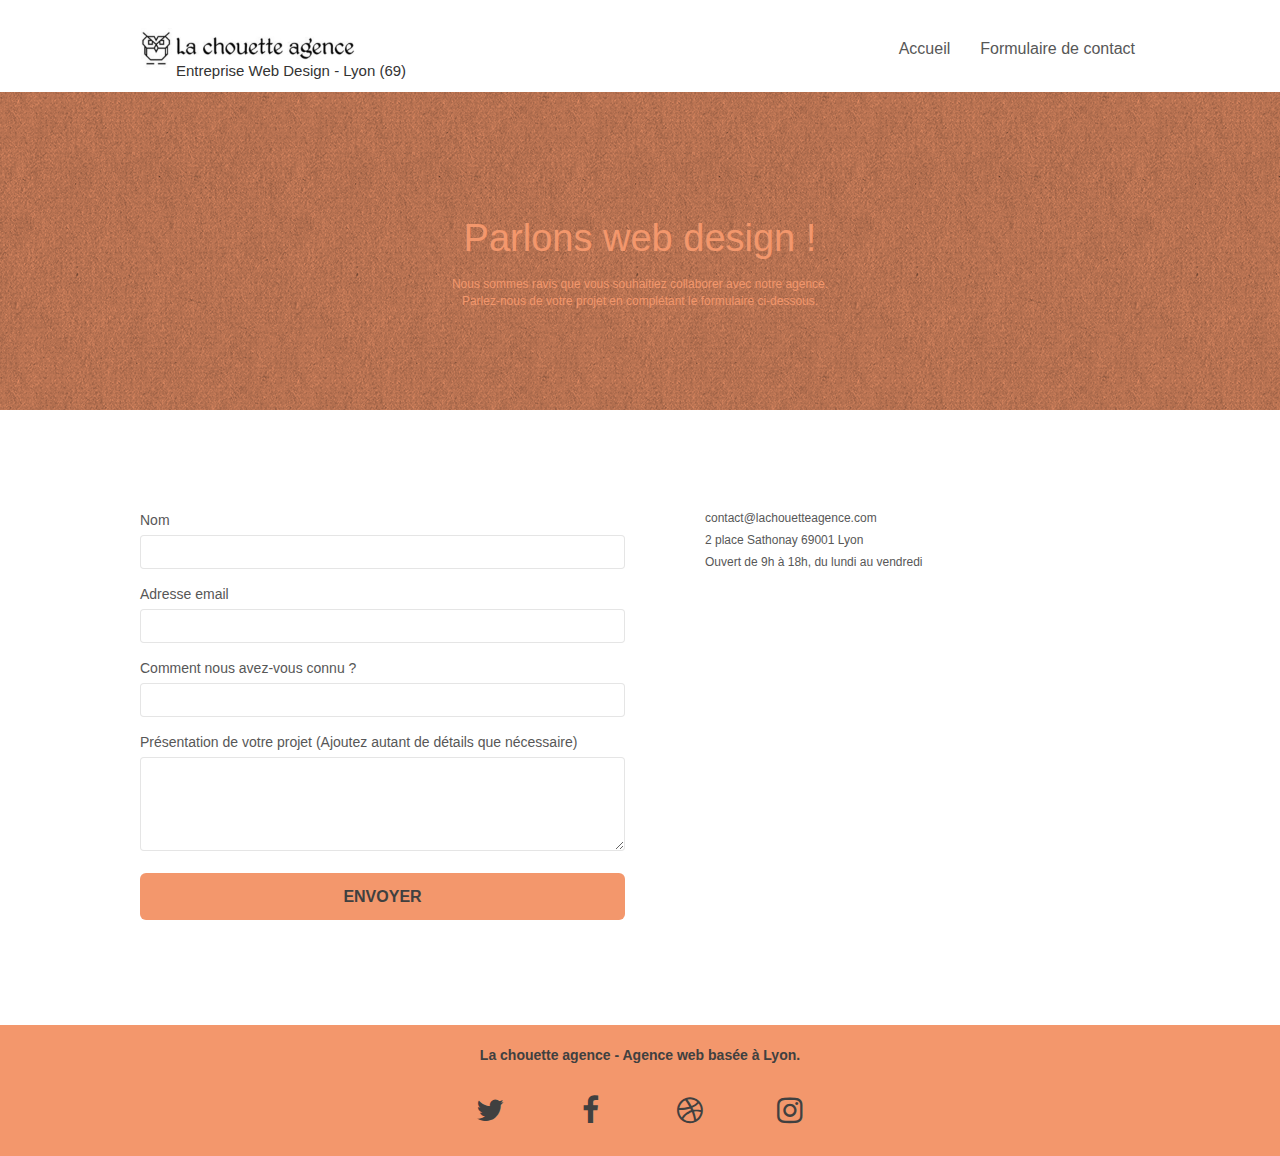
==== formulaire_de_contact.html @ 5321a4ed "corrections rapport Accessibility" ====
<!doctype html>
<html lang="fr">

<head>
    <meta charset="utf-8">
    <title>La chouette agence - Formulaire de contact</title>
    <meta name="description" content="La chouette agence est votre entreprise de web design basée à Lyon. Ce formulaire de contact permet d'exposer les grandes lignes de votre projet">
    <link rel="canonical" href="https://fcx-web.github.io/la-chouette-agence-web-design-lyon/formulaire_de_contact.html" />
    <meta name="robots" content="index,follow" />

    <meta name="viewport" content="width=device-width, initial-scale=1.0, viewport-fit=cover">

    <link rel="shortcut icon" type="image/png" href="favicon.jpg">

    <link rel="stylesheet" type="text/css" href="./css/bootstrap.css">
    <link rel="stylesheet" type="text/css" href="style.css">
    <link rel="stylesheet" type="text/css" href="./css/font-awesome.css">
    <link rel="stylesheet" type="text/css" href="./css/et-line.css">

    <script src="./js/jquery-2.1.0.js"></script>
    <script src="./js/bootstrap.js"></script>
    <script src="./js/blocs.js"></script>
    <script src="./js/jqBootstrapValidation.js"></script>
    <script src="./js/formHandler.js"></script>
</head>

<body>
    <main class="page-container">

        <!-- header -->
        <header class="bloc bgc-white l-bloc " id="bloc-0">
            <div class="container bloc-sm">
                <nav class="navbar row">
                    <div class="navbar-header">
                        <div class="h1--position">
                            <a class="navbar-brand" href="index.html">
                                <img src="img/la-chouette-agence.jpg" alt="logo la chouette agence" height="40" />
                            </a>
                            <h1>Entreprise Web Design - Lyon (69)</h1>
                        </div>
                    </div>
                    <button id="nav-toggle" type="button" class="ui-navbar-toggle navbar-toggle" data-toggle="collapse" data-target=".navbar-1">
					    <span class="sr-only">Toggle navigation</span>
					    <span class="icon-bar"></span>
					    <span class="icon-bar"></span>
					    <span class="icon-bar"></span>
				    </button>
                    <div class="collapse navbar-collapse navbar-1 special-dropdown-nav">
                        <ul class="site-navigation nav navbar-nav">
                            <li>
                                <a href="index.html">Accueil</a>
                            </li>
                            <li>
                                <a href="formulaire_de_contact.html">Formulaire de contact</a>
                            </li>
                        </ul>
                    </div>
                </nav>
            </div>
        </header>

        <!-- bloc-1 présentation -->
        <section class="bloc bg-dots-bg bg-repeat bgc-atomic-tangerine d-bloc bloc-bg-texture texture-paper" id="bloc-6">
            <div class="container bloc-lg">
                <div class="row">
                    <div class="col-sm-12">
                        <h2 class="text-center hero-bloc-text tc-white">
                            Parlons web design !
                        </h2>
                        <p class="text-center mg-lg tc-white tight-width-whitespace">
                            Nous sommes ravis que vous souhaitiez collaborer avec notre agence.
                        </p>
                        <p class="text-center mg-lg tc-white tight-width-whitespace">
                            Parlez-nous de votre projet en complétant le formulaire ci-dessous.
                        </p>
                    </div>
                </div>
            </div>
        </section>

        <!-- bloc-2 formulaire-->
        <section class="bloc bgc-white l-bloc" id="bloc-7">
            <div class="container bloc-lg">
                <div class="row">
                    <div class="col-sm-6">
                        <form id="form_1" novalidate success-msg="Your message has been sent." fail-msg="Sorry it seems that our mail server is not responding, Sorry for the inconvenience!">
                            <div class="form-group">
                                <label>Nom</label>
                                <input type="text" id="name" aria-labelledby="name" class="form-control" required />
                            </div>
                            <div class="form-group">
                                <label>Adresse email</label>
                                <input type="email" id="email" aria-labelledby="email" class="form-control" type="email" required />
                            </div>
                            <div class="form-group">
                                <label>Comment nous avez-vous connu ?</label>
                                <input type="text" class="form-control" type="email" required id="input_504" aria-labelledby="input_504" />
                            </div>
                            <div class="form-group">
                                <label>Présentation de votre projet (Ajoutez autant de détails que nécessaire)</label>
                                <textarea id="message" aria-labelledby="message" class="form-control" rows="4" cols="50" required></textarea>
                            </div>
                            <button class="bloc-button btn btn-lg btn-block cta-hero btn-atomic-tangerine" type="submit">Envoyer</button>
                        </form>
                    </div>
                    <div class="col-sm-6">
                        <p class="formulaire_p--marginbottom">contact@lachouetteagence.com</p>
                        <p class="formulaire_p--marginbottom">2 place Sathonay 69001 Lyon</p>
                        <p class="formulaire_p--marginbottom">Ouvert de 9h à 18h, du lundi au vendredi</p>
                    </div>
                </div>
            </div>
        </section>

        <!-- ScrollToTop Button -->
        <div>
            <a class="bloc-button btn btn-d scrollToTop" onclick="scrollToTarget('1')"><span class="fa fa-chevron-up"></span></a>
        </div>

        <footer class="bloc bgc-atomic-tangerine d-bloc" id="bloc-8">
            <div class="container bloc-sm">
                <div class="row">
                    <div class="col-sm-12">
                        <p id="footer_h2--fontsize" class="text-center grey">
                            La chouette agence - Agence web basée à Lyon.<br>
                        </p>
                        <div class="row row-no-gutters social">
                            <div class="col-sm-3">
                                <div class="footer_social--padding text-center">
                                    <a href="https://twitter.com/login" title=" se connecter a twitter "><span class="fa fa-twitter icon-md grey"></span></a>
                                </div>
                            </div>
                            <div class="col-sm-3 ">
                                <div class="footer_social--padding text-center ">
                                    <a href="https://fr-fr.facebook.com " title="se connecter a facebook "><span class="fa fa-facebook icon-md grey"></span></a>
                                </div>
                            </div>
                            <div class="col-sm-3 ">
                                <div class="footer_social--padding text-center ">
                                    <a href="https://dribbble.com " title="se connecter a dribbble "><span class="fa fa-dribbble icon-md grey"></span></a>
                                </div>
                            </div>
                            <div class="col-sm-3 ">
                                <div class="footer_social--padding text-center ">
                                    <a href="https://www.instagram.com " title="se connecter a instagram "><span class="fa fa-instagram icon-md grey"></span></a>
                                </div>
                            </div>
                        </div>
                    </div>
                </div>
            </div>
        </footer>

    </main>
</body>

</html>
---- style.css ----
body {
    margin: 0;
    padding: 0;
    background: #FFF;
    overflow-x: hidden;
    -webkit-font-smoothing: antialiased;
    -moz-osx-font-smoothing: grayscale;
}

a,
button {
    transition: all .3s ease-in-out;
    outline: none!important;
}

a:hover {
    text-decoration: none;
    cursor: pointer;
}

#page-loading-blocs-notifaction {
    position: fixed;
    top: 0;
    bottom: 0;
    width: 100%;
    z-index: 100000;
    background: #FFFFFF url("img/pageload-spinner.gif") no-repeat center center;
}

.bloc {
    width: 100%;
    clear: both;
    background: 50% 50% no-repeat;
    padding: 0 50px;
    -webkit-background-size: cover;
    -moz-background-size: cover;
    -o-background-size: cover;
    background-size: cover;
    position: relative;
}

.bloc .container {
    padding-left: 0;
    padding-right: 0;
}

.bloc-lg {
    padding: 100px 50px;
}

.bloc-md {
    padding: 50px;
}

.bloc-sm {
    padding: 20px 50px;
}

.bg-center,
.bg-l-edge,
.bg-r-edge,
.bg-t-edge,
.bg-b-edge,
.bg-tl-edge,
.bg-bl-edge,
.bg-tr-edge,
.bg-br-edge,
.bg-repeat {
    -webkit-background-size: auto!important;
    -moz-background-size: auto!important;
    -o-background-size: auto!important;
    background-size: auto!important;
}

.bg-repeat {
    background: repeat;
}

.bg-t-edge {
    background: top no-repeat;
}

.bloc-bg-texture::before {
    content: "";
    background-size: 2px 2px;
    position: absolute;
    top: 0;
    bottom: 0;
    left: 0;
    right: 0;
}

.texture-paper::before {
    background: url("img/texture-paper.png");
    background-size: 280px 280px;
}

.b-parallax {
    background-attachment: fixed;
}

.d-bloc {
    color: rgba(255, 255, 255, .7);
}

.d-bloc button:hover {
    color: rgba(255, 255, 255, .9);
}

.d-bloc .icon-round,
.d-bloc .icon-square,
.d-bloc .icon-rounded,
.d-bloc .icon-semi-rounded-a,
.d-bloc .icon-semi-rounded-b {
    border-color: rgba(255, 255, 255, .9);
}

.d-bloc .divider-h span {
    border-color: rgba(255, 255, 255, .2);
}

.d-bloc .a-btn,
.d-bloc .navbar a,
.d-bloc .navbar-brand,
.d-bloc a .icon-sm,
.d-bloc a .icon-md,
.d-bloc a .icon-lg,
.d-bloc a .icon-xl,
.d-bloc h1 a,
.d-bloc h2 a,
.d-bloc h3 a,
.d-bloc h4 a,
.d-bloc h5 a,
.d-bloc h6 a,
.d-bloc p a {
    color: rgba(255, 255, 255, .6);
}

.d-bloc .a-btn:hover,
.d-bloc .navbar a:hover,
.d-bloc .navbar-brand:hover,
.d-bloc a:hover .icon-sm,
.d-bloc a:hover .icon-md,
.d-bloc a:hover .icon-lg,
.d-bloc a:hover .icon-xl,
.d-bloc h1 a:hover,
.d-bloc h2 a:hover,
.d-bloc h3 a:hover,
.d-bloc h4 a:hover,
.d-bloc h5 a:hover,
.d-bloc h6 a:hover,
.d-bloc p a:hover {
    color: rgba(255, 255, 255, 1);
}

.d-bloc .navbar-toggle .icon-bar {
    background: rgba(255, 255, 255, 1);
}

.d-bloc .btn-wire,
.d-bloc .btn-wire:hover {
    color: rgba(255, 255, 255, 1);
    border-color: rgba(255, 255, 255, 1);
}

.d-bloc .panel {
    color: rgba(0, 0, 0, .5);
}

.d-bloc .panel button:hover {
    color: rgba(0, 0, 0, .7);
}

.d-bloc .panel icon {
    border-color: rgba(0, 0, 0, .7);
}

.d-bloc .panel .divider-h span {
    border-color: rgba(0, 0, 0, .1);
}

.d-bloc .panel .a-btn {
    color: rgba(0, 0, 0, .6);
}

.d-bloc .panel .a-btn:hover {
    color: rgba(0, 0, 0, 1);
}

.d-bloc .panel .btn-wire,
.d-bloc .panel .btn-wire:hover {
    color: rgba(0, 0, 0, .7);
    border-color: rgba(0, 0, 0, .3);
}

.d-bloc .panel,
.l-bloc {
    color: rgba(0, 0, 0, .5);
}

.d-bloc .panel button:hover,
.l-bloc button:hover {
    color: rgba(0, 0, 0, .7);
}

.l-bloc .icon-round,
.l-bloc .icon-square,
.l-bloc .icon-rounded,
.l-bloc .icon-semi-rounded-a,
.l-bloc .icon-semi-rounded-b {
    border-color: rgba(0, 0, 0, .7);
}

.d-bloc .panel .divider-h span,
.l-bloc .divider-h span {
    border-color: rgba(0, 0, 0, .1);
}

.d-bloc .panel .a-btn,
.l-bloc .a-btn,
.l-bloc .navbar a,
.l-bloc .navbar-brand,
.l-bloc a .icon-sm,
.l-bloc a .icon-md,
.l-bloc a .icon-lg,
.l-bloc a .icon-xl,
.l-bloc h1 a,
.l-bloc h2 a,
.l-bloc h3 a,
.l-bloc h4 a,
.l-bloc h5 a,
.l-bloc h6 a,
.l-bloc p a {
    color: rgba(0, 0, 0, .6);
}

.d-bloc .panel .a-btn:hover,
.l-bloc .a-btn:hover,
.l-bloc .navbar a:hover,
.l-bloc .navbar-brand:hover,
.l-bloc a:hover .icon-sm,
.l-bloc a:hover .icon-md,
.l-bloc a:hover .icon-lg,
.l-bloc a:hover .icon-xl,
.l-bloc h1 a:hover,
.l-bloc h2 a:hover,
.l-bloc h3 a:hover,
.l-bloc h4 a:hover,
.l-bloc h5 a:hover,
.l-bloc h6 a:hover,
.l-bloc p a:hover {
    color: rgba(0, 0, 0, 1);
}

.l-bloc .navbar-toggle .icon-bar {
    color: rgba(0, 0, 0, .6);
}

.d-bloc .panel .btn-wire,
.d-bloc .panel .btn-wire:hover,
.l-bloc .btn-wire,
.l-bloc .btn-wire:hover {
    color: rgba(0, 0, 0, .7);
    border-color: rgba(0, 0, 0, .3);
}

.voffset {
    margin-top: 30px;
}

.voffset-lg {
    margin-top: 80px;
}

.row-no-gutters {
    margin-right: 0;
    margin-left: 0;
}

.row.row-no-gutters>[class^="col-"],
.row.row-no-gutters>[class*=" col-"] {
    padding-right: 0;
    padding-left: 0;
}

#bloc-1-hero h1 {
    font-size: 32px;
}

.navbar {
    margin-bottom: 0;
    z-index: 1;
}

.navbar-brand {
    height: auto;
    padding: 3px 15px;
    font-size: 25px;
    font-weight: normal;
    font-weight: 600;
    line-height: 44px;
}

.navbar-brand img {
    max-height: 200px;
    margin: 0 5px 0 0;
    display: inline;
}

.navbar-brand img[src$=svg] {
    min-width: 100px;
}

.nav-center .navbar-brand img {
    margin: 0;
}

.navbar .nav {
    padding-top: 2px;
    margin-right: -16px;
    float: right;
    z-index: 1;
}

.nav>li {
    float: left;
    margin-top: 4px;
    font-size: 16px;
}

.navbar-nav .open .dropdown-menu>li>a {
    text-align: inherit;
}

.nav>li a:hover,
.nav>li a:focus {
    background: transparent;
}

.navbar-toggle {
    margin: 10px 10px 0 0;
    border: 0px;
}

.navbar-toggle:hover {
    background: transparent!important;
}

.navbar-toggle .icon-bar {
    background-color: rgba(0, 0, 0, .5);
    width: 26px;
}

.nav-invert .navbar .nav {
    float: left;
}

.nav-invert .navbar-header,
.nav-invert .navbar-brand {
    float: right;
    position: relative;
    z-index: 2;
}

@media (min-width: 768px) {
    .site-navigation {
        position: absolute;
        top: 50%;
        right: 20px;
        transform: translate(0, -50%);
        -webkit-transform: translateY(-50%);
    }
    .nav>li .dropdown-menu a,
    .nav>li .dropdown-menu a:hover {
        color: #484848;
    }
    .nav-invert .site-navigation {
        left: 0;
        right: 0;
    }
    .nav-center {
        text-align: center;
    }
    .nav-center .navbar-header {
        width: 100%;
    }
    .nav-center .navbar-header,
    .nav-center .navbar-brand,
    .nav-center .nav>li {
        float: none;
        display: inline-block;
    }
    .nav-center .site-navigation {
        position: relative;
        width: 100%;
        right: 0;
        margin-right: 0px;
        margin-top: 20px;
    }
    .nav-center.mini-nav .navbar-toggle {
        float: none;
        margin: 10px auto 0;
    }
}

.nav>li>.dropdown a {
    background: none!important;
    display: block;
    padding: 14px 15px;
}

nav .caret {
    margin: 0 5px;
}

.dropdown-menu .dropdown-menu {
    top: -8px;
    left: 100%;
}

.dropdown-menu .dropmenu-flow-right {
    top: 100%;
    left: 0;
    margin-left: -1px;
    border-top-left-radius: 0;
    border-top-right-radius: 0;
}

.dropdown-menu .dropdown span {
    border: 4px solid black;
    border-top-color: transparent;
    border-right-color: transparent;
    border-bottom-color: transparent;
    margin: 6px -5px 0 0!important;
    float: right;
}

.mg-md {
    margin-top: 10px;
    margin-bottom: 20px;
}

.mg-lg {
    margin-top: 10px;
    margin-bottom: 40px;
}

.btn {
    margin: 0 5px 5px 0;
}

.btn.pull-right {
    margin: 0 0 5px 5px;
}

.btn-d,
.btn-d:hover,
.btn-d:focus {
    color: #FFF;
    background: rgba(0, 0, 0, .3);
}

button {
    outline: none!important;
}

.btn-rd {
    border-radius: 40px;
}

.btn-clean {
    border: 1px solid rgba(0, 0, 0, .08);
    border-bottom-color: rgba(0, 0, 0, .1);
    text-shadow: 0 1px 0 rgba(0, 0, 1, .1);
    box-shadow: 0 1px 3px rgba(0, 0, 1, .25), inset 0 1px 0 0 rgba(255, 255, 255, .15);
}

.icon-md {
    font-size: 30px!important;
}

.icon-lg {
    font-size: 60px!important;
}

.sm-shadow {
    text-shadow: 0 1px 2px rgba(0, 0, 0, .3);
}

.panel-sq,
.panel-sq .panel-heading,
.panel-sq .panel-footer {
    border-radius: 0;
}

.panel-rd {
    border-radius: 30px;
}

.panel-rd .panel-heading {
    border-radius: 29px 29px 0 0;
}

.panel-rd .panel-footer {
    border-radius: 0 0 29px 29px;
}

.form-control {
    border-color: rgba(0, 0, 0, .1);
    box-shadow: none;
}

.scrollToTop {
    width: 40px;
    height: 40px;
    position: fixed;
    bottom: 20px;
    right: 20px;
    opacity: 0;
    z-index: 500;
    transition: all .3s ease-in-out;
}

.scrollToTop span {
    margin-top: 6px;
}

.showScrollTop {
    font-size: 14px;
    opacity: 1;
}

a[data-lightbox] {
    position: relative;
    display: block;
    text-align: center;
}

a[data-lightbox]:hover::before {
    content: "+";
    font-family: "HelveticaNeue-Light", "Helvetica Neue Light", "Helvetica Neue", Helvetica, Arial;
    font-size: 32px;
    width: 50px;
    height: 50px;
    margin-left: -25px;
    border-radius: 50%;
    background: rgba(0, 0, 0, .6);
    color: #FFF;
    font-weight: 100;
    z-index: 1;
    position: absolute;
    top: 50%;
    transform: translateY(-50%);
    -webkit-transform: translateY(-50%);
}

a[data-lightbox]:hover img {
    opacity: 0.6;
    -webkit-animation-fill-mode: none;
    animation-fill-mode: none;
}

#lightbox-modal {
    display: flex;
    align-items: center;
}

#lightbox-modal .modal-dialog {
    width: 90%;
    max-width: 900px;
    margin: 0 auto 0;
}

#lightbox-modal .modal-dialog img {
    max-height: 90vh;
    margin: 0 auto;
}

.lightbox-caption {
    padding: 20px;
    color: #FFF;
    background: rgba(0, 0, 0, .5);
    position: absolute;
    left: 15px;
    right: 15px;
    bottom: 5px;
}

.close-lightbox {
    color: #FFF;
    font-size: 30px;
    position: absolute;
    top: 20px;
    right: 20px;
    z-index: 20;
    background: rgba(0, 0, 0, .5);
    border: none;
    line-height: 30px;
    padding: 0 9px 5px;
    opacity: 0.3;
}

.close-lightbox:hover,
.next-lightbox:hover,
.prev-lightbox:hover {
    opacity: 1.0;
    color: #FFF;
}

.next-lightbox,
.prev-lightbox {
    font-size: 20px;
    color: rgba(255, 255, 255, .9);
    background: rgba(0, 0, 0, .5);
    transition: all .2s ease-in-out;
    position: absolute;
    top: 45%;
    z-index: 1;
    opacity: 0.4;
}

.next-lightbox {
    padding: 6px 8px 1px 13px;
    right: 25px;
}

.prev-lightbox {
    padding: 6px 13px 1px 10px;
    left: 25px;
}

.snapshot-lb .modal-body {
    padding-bottom: 45px;
}

.snapshot-lb .lightbox-caption {
    padding: 0;
    color: rgba(0, 0, 0, .5);
    background: none;
}

h1,
h2,
h3,
h4,
h5,
h6,
p,
label,
.btn,
a {
    font-family: "helvetica";
    font-weight: 400;
    color: #575757!important;
}

.container {
    max-width: 1000px;
}

.hero-bloc-text {
    font-size: 38px;
}

.hero-bloc-text-sub {
    font-size: 36px;
}

.statement-bloc-text {
    line-height: 26px;
    font-style: italic;
    font-size: 20px;
    text-align: center;
    font-weight: lighter;
    max-width: 520px;
    margin: auto auto auto auto;
}

p {
    font-size: 12px;
}

.tight-width-whitespace {
    max-width: 600px;
    margin: auto auto auto auto;
}

.h1 {
    font-size: 20px;
    font-family: "Open Sans";
}

.cta-hero {
    margin-top: 22px;
    color: #FFFFFF!important;
    text-transform: uppercase;
    padding: 12px 28px 12px 28px;
    font-size: 16px;
    font-weight: 700;
}

.social {
    max-width: 400px;
    margin: auto auto auto auto;
}

h2 {
    font-size: 22px;
    line-height: 1.4em;
}

h3 {
    font-size: 15px;
    text-transform: uppercase;
    font-weight: 700;
    color: #333333!important;
}

.med-width-whitespace {
    max-width: 800px;
    margin: auto auto auto auto;
    box-shadow: 0px 0px 0px #000000;
}

h1 {
    color: #333333!important;
}

h4 {
    color: #333333!important;
}

.icons {
    margin-bottom: 14px;
    margin-top: 24px;
}

.white {
    color: #FFFFFF!important;
}

.grey {
    color: #404040!important;
}

.portfolio-thumb {
    margin-bottom: 24px;
}

.portfolio-row {
    margin-bottom: 44px;
    margin-top: 50px;
}

.avatar {
    box-shadow: 0px 4px 9px rgba(0, 0, 0, 0.3);
}

.black-background {
    background-color: rgba(165, 147, 99, 0.7);
    padding: 40px 40px 40px 40px;
}

.bold-link {
    font-weight: 900;
    text-decoration: underline!important;
}

.bgc-white {
    background-color: #FFFFFF;
}

.bgc-dark-slate-blue {
    background-color: #364577;
}

.bgc-atomic-tangerine {
    background-color: #F3976C;
}

.tc-white {
    color: #F3976C!important;
}

.btn-atomic-tangerine {
    background: #F3976C;
    color: #404040!important;
}

.btn-atomic-tangerine:hover {
    background: #404040!important;
    color: #F3976C!important;
}

.ltc-white {
    color: #FFFFFF!important;
}

.ltc-white:hover {
    color: #cccccc!important;
}

.ltc-atomic-tangerine {
    color: #F3976C!important;
}

.ltc-atomic-tangerine:hover {
    color: #c27956!important;
}

.icon-dark-slate-blue {
    color: #364577!important;
    border-color: #364577!important;
}

.bg-dots-bg {
    background-image: url("img/dots-bg.png");
}

.bg-lines-h2-bg {
    background-image: url("img/lines-h2-bg.png");
}

.bg-banniere {
    background-image: url("img/la-chouette-agence-banniere.jpg");
}

.bg-presentation {
    background-image: url("img/image-de-presentation.bmp");
}

@media (max-width: 1024px) {
    .bloc {
        padding-left: 20px;
        padding-right: 20px;
    }
    .bloc.full-width-bloc,
    .bloc-tile-2.full-width-bloc .container,
    .bloc-tile-3.full-width-bloc .container,
    .bloc-tile-4.full-width-bloc .container {
        padding-left: 0;
        padding-right: 0;
    }
}

@media (max-width: 992px) and (min-width: 768px) {
    .navbar .nav {
        max-width: 80%
    }
    .nav-center.navbar .nav {
        max-width: 100%
    }
}

@media only screen and (min-device-width: 768px) and (max-device-width: 1024px) and (orientation: landscape) {
    .b-parallax {
        background-attachment: scroll;
    }
}

@media only screen and (min-device-width: 1024px) and (max-device-width: 1366px) and (-webkit-min-device-pixel-ratio: 1.5) {
    .b-parallax {
        background-attachment: scroll;
    }
}

@media (max-width: 991px) {
    .container {
        width: 100%;
    }
    .b-parallax {
        background-attachment: scroll;
    }
    .page-container,
    #hero-bloc {
        overflow-x: hidden;
        position: relative;
    }
    .bloc {
        padding-left: constant(safe-area-inset-left);
        padding-right: constant(safe-area-inset-right);
    }
    .bloc-group,
    .bloc-group .bloc {
        display: block;
        width: 100%;
    }
    .bloc-fill-screen .fill-bloc-top-edge,
    .bloc-fill-screen .fill-bloc-bottom-edge {
        padding: 0 20px;
        padding-left: constant(safe-area-inset-left);
        padding-right: constant(safe-area-inset-right);
    }
}

@media (max-width: 767px) {
    .page-container {
        overflow-x: hidden;
        position: relative;
    }
    h1,
    h2,
    h3,
    h4,
    h5,
    h6,
    p,
    #disqus_thread {
        padding-left: 10px!important;
        padding-right: 10px!important;
    }
    .b-parallax {
        background-attachment: scroll;
    }
    .navbar .nav {
        padding-top: 0;
        border-top: 1px solid rgba(0, 0, 0, .2);
        float: none!important;
    }
    .navbar.row {
        margin-left: 0;
        margin-right: 0;
    }
    .site-navigation {
        position: inherit;
        transform: none;
        -webkit-transform: none;
        -ms-transform: none;
    }
    .nav>li {
        margin-top: 0;
        border-bottom: 1px solid rgba(0, 0, 0, .1);
        background: rgba(0, 0, 0, .05);
        text-align: left;
        padding-left: 15px;
        width: 100%;
    }
    .nav>li:hover {
        background: rgba(0, 0, 0, .08);
    }
    .dropdown .dropdown a .caret {
        float: none;
        margin: 5px 0 0 10px!important;
        border: 4px solid black;
        border-bottom-color: transparent;
        border-right-color: transparent;
        border-left-color: transparent;
    }
    #hero-bloc .navbar .nav {
        background: rgba(0, 0, 0, .8);
    }
    #hero-bloc .navbar .nav a {
        color: rgba(255, 255, 255, .6);
    }
    .hero {
        padding: 50px 0;
    }
    .hero-nav {
        left: -1px;
        right: -1px;
    }
    .navbar-collapse {
        padding: 0;
        overflow-x: hidden;
        -webkit-box-shadow: none;
        box-shadow: none;
    }
    .navbar-brand img {
        max-height: 40px;
        width: auto;
    }
    .nav-invert .navbar-header {
        float: none;
        width: 100%;
    }
    .nav-invert .navbar-toggle {
        float: left;
        margin-left: 10px;
    }
    .bloc {
        padding-left: 0;
        padding-right: 0;
    }
    .bloc-xxl,
    .bloc-xl,
    .bloc-lg {
        padding: 40px 0;
    }
    .bloc-sm,
    .bloc-md {
        padding-left: 0;
        padding-right: 0;
    }
    .bloc-tile-2 .container,
    .bloc-tile-3 .container,
    .bloc-tile-4 .container,
    .bloc-fill-screen .fill-bloc-top-edge,
    .bloc-fill-screen .fill-bloc-bottom-edge {
        padding-left: 0;
        padding-right: 0;
    }
    .a-block {
        padding: 0 10px;
    }
    .btn-dwn {
        display: none;
    }
    .voffset {
        margin-top: 5px;
    }
    .voffset-md {
        margin-top: 20px;
    }
    .voffset-lg {
        margin-top: 30px;
    }
    form {
        padding: 5px;
    }
    .close-lightbox {
        display: inline-block;
    }
    .blocsapp-device-iphone5 {
        background-size: 216px 425px;
        padding-top: 60px;
        width: 216px;
        height: 425px;
    }
    .blocsapp-device-iphone5 img {
        width: 180px;
        height: 320px;
    }
}

@media (max-width: 400px) {
    .bloc {
        padding-left: 0;
        padding-right: 0;
    }
}

@media (max-width: 767px) {
    .bloc-mob-center-text {
        text-align: center;
    }
}


/*ajouts fcx*/

.h1--position {
    display: flex;
    flex-direction: column;
}

header h1 {
    margin: 0 50px;
    font-size: 15px;
    line-height: 0;
}

.presentation_title--margin {
    margin: 20px 0;
}

#presentation_a--fontweight {
    font-weight: bold;
}

#what-i-do_p1--parameters {
    font-size: 22px;
}

#what-i-do_p2--parameters {
    line-height: 15px;
}

#what-i-do_a--parameters {
    text-align: center;
    font-size: 12px;
}

.img--size {
    width: 100%;
    max-width: 550px;
}

.cta_h2--margin {
    margin: 0;
    font-weight: bold;
}

#cta_a--margin {
    margin-top: 40px;
}

#footer_h2--fontsize {
    font-size: 14px;
    font-weight: bold;
    margin-bottom: 20px;
}

#footer_social--margin {
    margin-bottom: 20px;
}

.footer_ul--margin {
    margin-top: 10px;
}

.formulaire_p--marginbottom {
    margin-bottom: 5px;
    margin-left: 50px;
}

.footer_social--padding {
    padding: 10px;
}

footer li>a {
    color: #404040!important;
    padding: 20px;
}
---- css/et-line.css ----
@font-face {
    font-family: et-line;
    src: url(../fonts/et-line.eot);
    src: url(../fonts/et-line.eot?#iefix) format('embedded-opentype'), url(../fonts/et-line.woff) format('woff'), url(../fonts/et-line.ttf) format('truetype'), url(../fonts/et-line.svg#et-line) format('svg');
    font-weight: 400;
    font-style: normal
}

.et-icon-adjustments,
.et-icon-alarmclock,
.et-icon-anchor,
.et-icon-aperture,
.et-icon-attachment,
.et-icon-bargraph,
.et-icon-basket,
.et-icon-beaker,
.et-icon-bike,
.et-icon-book-open,
.et-icon-briefcase,
.et-icon-browser,
.et-icon-calendar,
.et-icon-camera,
.et-icon-caution,
.et-icon-chat,
.et-icon-circle-compass,
.et-icon-clipboard,
.et-icon-clock,
.et-icon-cloud,
.et-icon-compass,
.et-icon-desktop,
.et-icon-dial,
.et-icon-document,
.et-icon-documents,
.et-icon-download,
.et-icon-dribbble,
.et-icon-edit,
.et-icon-envelope,
.et-icon-expand,
.et-icon-facebook,
.et-icon-flag,
.et-icon-focus,
.et-icon-gears,
.et-icon-genius,
.et-icon-gift,
.et-icon-global,
.et-icon-globe,
.et-icon-googleplus,
.et-icon-grid,
.et-icon-happy,
.et-icon-hazardous,
.et-icon-heart,
.et-icon-hotairballoon,
.et-icon-hourglass,
.et-icon-key,
.et-icon-laptop,
.et-icon-layers,
.et-icon-lifesaver,
.et-icon-lightbulb,
.et-icon-linegraph,
.et-icon-linkedin,
.et-icon-lock,
.et-icon-magnifying-glass,
.et-icon-map,
.et-icon-map-pin,
.et-icon-megaphone,
.et-icon-mic,
.et-icon-mobile,
.et-icon-newspaper,
.et-icon-notebook,
.et-icon-paintbrush,
.et-icon-paperclip,
.et-icon-pencil,
.et-icon-phone,
.et-icon-picture,
.et-icon-pictures,
.et-icon-piechart,
.et-icon-presentation,
.et-icon-pricetags,
.et-icon-printer,
.et-icon-profile-female,
.et-icon-profile-male,
.et-icon-puzzle,
.et-icon-quote,
.et-icon-recycle,
.et-icon-refresh,
.et-icon-ribbon,
.et-icon-rss,
.et-icon-sad,
.et-icon-scissors,
.et-icon-scope,
.et-icon-search,
.et-icon-shield,
.et-icon-speedometer,
.et-icon-strategy,
.et-icon-streetsign,
.et-icon-tablet,
.et-icon-target,
.et-icon-telescope,
.et-icon-toolbox,
.et-icon-tools,
.et-icon-tools-2,
.et-icon-trophy,
.et-icon-tumblr,
.et-icon-twitter,
.et-icon-upload,
.et-icon-video,
.et-icon-wallet,
.et-icon-wine {
    font-family: et-line;
    speak: none;
    font-style: normal;
    font-weight: 400;
    font-variant: normal;
    text-transform: none;
    line-height: 1;
    -webkit-font-smoothing: antialiased;
    -moz-osx-font-smoothing: grayscale;
    display: inline-block
}

.et-icon-mobile:before {
    content: "\e000"
}

.et-icon-laptop:before {
    content: "\e001"
}

.et-icon-desktop:before {
    content: "\e002"
}

.et-icon-tablet:before {
    content: "\e003"
}

.et-icon-phone:before {
    content: "\e004"
}

.et-icon-document:before {
    content: "\e005"
}

.et-icon-documents:before {
    content: "\e006"
}

.et-icon-search:before {
    content: "\e007"
}

.et-icon-clipboard:before {
    content: "\e008"
}

.et-icon-newspaper:before {
    content: "\e009"
}

.et-icon-notebook:before {
    content: "\e00a"
}

.et-icon-book-open:before {
    content: "\e00b"
}

.et-icon-browser:before {
    content: "\e00c"
}

.et-icon-calendar:before {
    content: "\e00d"
}

.et-icon-presentation:before {
    content: "\e00e"
}

.et-icon-picture:before {
    content: "\e00f"
}

.et-icon-pictures:before {
    content: "\e010"
}

.et-icon-video:before {
    content: "\e011"
}

.et-icon-camera:before {
    content: "\e012"
}

.et-icon-printer:before {
    content: "\e013"
}

.et-icon-toolbox:before {
    content: "\e014"
}

.et-icon-briefcase:before {
    content: "\e015"
}

.et-icon-wallet:before {
    content: "\e016"
}

.et-icon-gift:before {
    content: "\e017"
}

.et-icon-bargraph:before {
    content: "\e018"
}

.et-icon-grid:before {
    content: "\e019"
}

.et-icon-expand:before {
    content: "\e01a"
}

.et-icon-focus:before {
    content: "\e01b"
}

.et-icon-edit:before {
    content: "\e01c"
}

.et-icon-adjustments:before {
    content: "\e01d"
}

.et-icon-ribbon:before {
    content: "\e01e"
}

.et-icon-hourglass:before {
    content: "\e01f"
}

.et-icon-lock:before {
    content: "\e020"
}

.et-icon-megaphone:before {
    content: "\e021"
}

.et-icon-shield:before {
    content: "\e022"
}

.et-icon-trophy:before {
    content: "\e023"
}

.et-icon-flag:before {
    content: "\e024"
}

.et-icon-map:before {
    content: "\e025"
}

.et-icon-puzzle:before {
    content: "\e026"
}

.et-icon-basket:before {
    content: "\e027"
}

.et-icon-envelope:before {
    content: "\e028"
}

.et-icon-streetsign:before {
    content: "\e029"
}

.et-icon-telescope:before {
    content: "\e02a"
}

.et-icon-gears:before {
    content: "\e02b"
}

.et-icon-key:before {
    content: "\e02c"
}

.et-icon-paperclip:before {
    content: "\e02d"
}

.et-icon-attachment:before {
    content: "\e02e"
}

.et-icon-pricetags:before {
    content: "\e02f"
}

.et-icon-lightbulb:before {
    content: "\e030"
}

.et-icon-layers:before {
    content: "\e031"
}

.et-icon-pencil:before {
    content: "\e032"
}

.et-icon-tools:before {
    content: "\e033"
}

.et-icon-tools-2:before {
    content: "\e034"
}

.et-icon-scissors:before {
    content: "\e035"
}

.et-icon-paintbrush:before {
    content: "\e036"
}

.et-icon-magnifying-glass:before {
    content: "\e037"
}

.et-icon-circle-compass:before {
    content: "\e038"
}

.et-icon-linegraph:before {
    content: "\e039"
}

.et-icon-mic:before {
    content: "\e03a"
}

.et-icon-strategy:before {
    content: "\e03b"
}

.et-icon-beaker:before {
    content: "\e03c"
}

.et-icon-caution:before {
    content: "\e03d"
}

.et-icon-recycle:before {
    content: "\e03e"
}

.et-icon-anchor:before {
    content: "\e03f"
}

.et-icon-profile-male:before {
    content: "\e040"
}

.et-icon-profile-female:before {
    content: "\e041"
}

.et-icon-bike:before {
    content: "\e042"
}

.et-icon-wine:before {
    content: "\e043"
}

.et-icon-hotairballoon:before {
    content: "\e044"
}

.et-icon-globe:before {
    content: "\e045"
}

.et-icon-genius:before {
    content: "\e046"
}

.et-icon-map-pin:before {
    content: "\e047"
}

.et-icon-dial:before {
    content: "\e048"
}

.et-icon-chat:before {
    content: "\e049"
}

.et-icon-heart:before {
    content: "\e04a"
}

.et-icon-cloud:before {
    content: "\e04b"
}

.et-icon-upload:before {
    content: "\e04c"
}

.et-icon-download:before {
    content: "\e04d"
}

.et-icon-target:before {
    content: "\e04e"
}

.et-icon-hazardous:before {
    content: "\e04f"
}

.et-icon-piechart:before {
    content: "\e050"
}

.et-icon-speedometer:before {
    content: "\e051"
}

.et-icon-global:before {
    content: "\e052"
}

.et-icon-compass:before {
    content: "\e053"
}

.et-icon-lifesaver:before {
    content: "\e054"
}

.et-icon-clock:before {
    content: "\e055"
}

.et-icon-aperture:before {
    content: "\e056"
}

.et-icon-quote:before {
    content: "\e057"
}

.et-icon-scope:before {
    content: "\e058"
}

.et-icon-alarmclock:before {
    content: "\e059"
}

.et-icon-refresh:before {
    content: "\e05a"
}

.et-icon-happy:before {
    content: "\e05b"
}

.et-icon-sad:before {
    content: "\e05c"
}

.et-icon-facebook:before {
    content: "\e05d"
}

.et-icon-twitter:before {
    content: "\e05e"
}

.et-icon-googleplus:before {
    content: "\e05f"
}

.et-icon-rss:before {
    content: "\e060"
}

.et-icon-tumblr:before {
    content: "\e061"
}

.et-icon-linkedin:before {
    content: "\e062"
}

.et-icon-dribbble:before {
    content: "\e063"
}
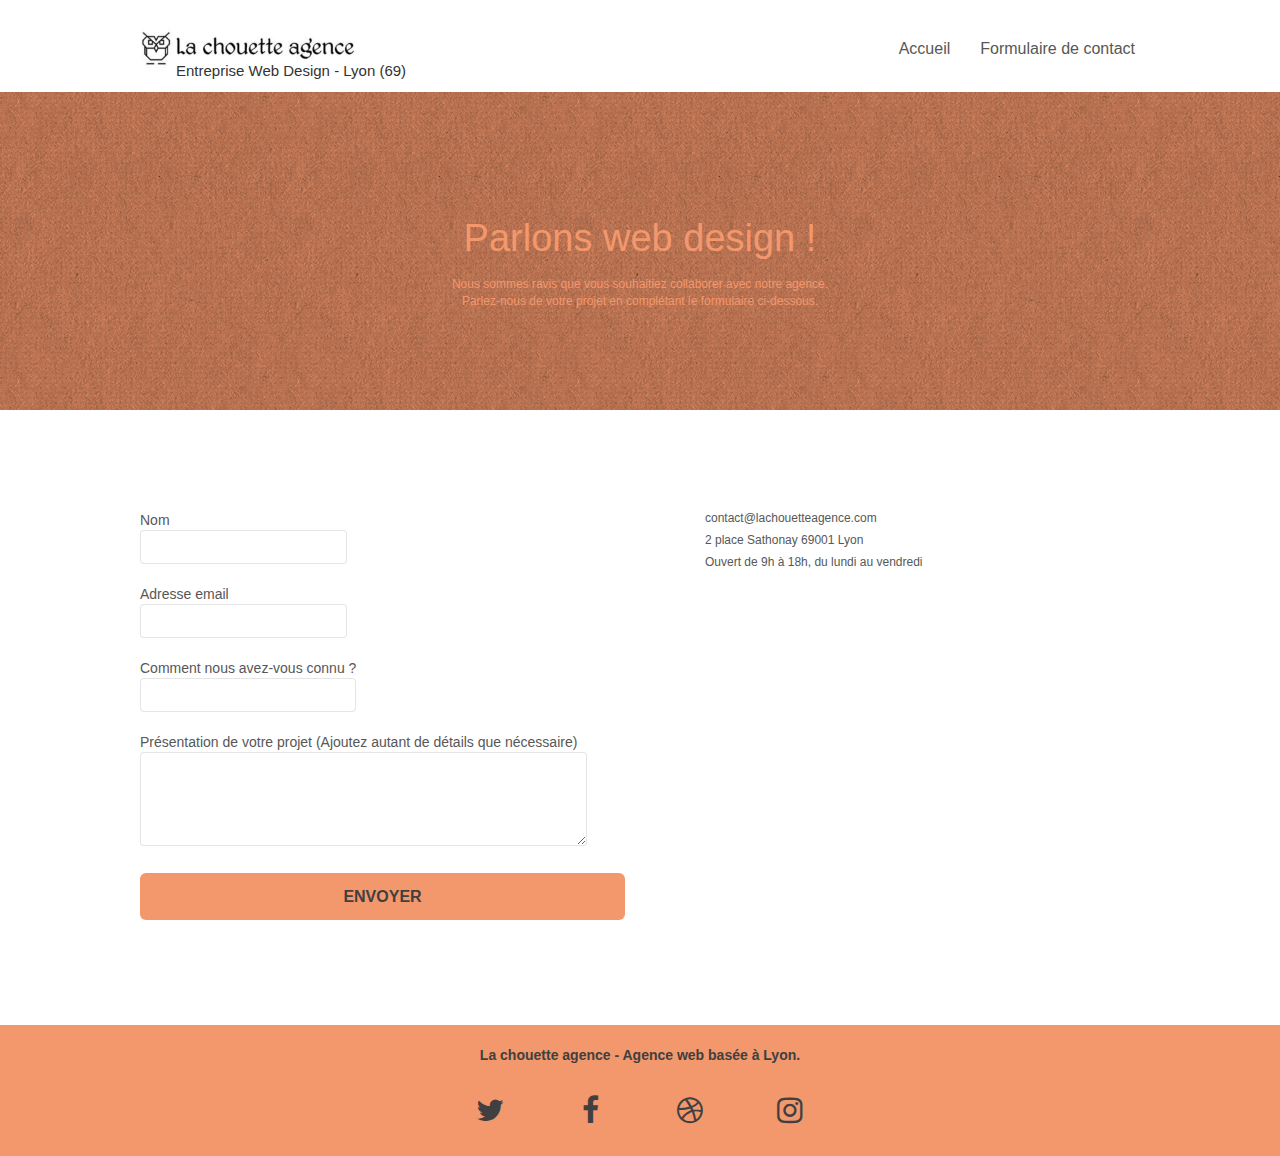
==== commit aa028535: "Accessibility" ====
--- a/formulaire_de_contact.html
+++ b/formulaire_de_contact.html
@@ -85,20 +85,20 @@
                     <div class="col-sm-6">
                         <form id="form_1" novalidate success-msg="Your message has been sent." fail-msg="Sorry it seems that our mail server is not responding, Sorry for the inconvenience!">
                             <div class="form-group">
-                                <label>Nom</label>
-                                <input type="text" id="name" aria-labelledby="name" class="form-control" required />
+                                <label>Nom
+                                <input type="text" id="name" aria-labelledby="name" class="form-control" required /></label>
                             </div>
                             <div class="form-group">
-                                <label>Adresse email</label>
-                                <input type="email" id="email" aria-labelledby="email" class="form-control" type="email" required />
+                                <label>Adresse email
+                                <input type="email" id="email" aria-labelledby="email" class="form-control" type="email" required /></label>
                             </div>
                             <div class="form-group">
-                                <label>Comment nous avez-vous connu ?</label>
-                                <input type="text" class="form-control" type="email" required id="input_504" aria-labelledby="input_504" />
+                                <label>Comment nous avez-vous connu ?
+                                <input type="text" class="form-control" type="email" required id="input_504" aria-labelledby="input_504" /></label>
                             </div>
                             <div class="form-group">
-                                <label>Présentation de votre projet (Ajoutez autant de détails que nécessaire)</label>
-                                <textarea id="message" aria-labelledby="message" class="form-control" rows="4" cols="50" required></textarea>
+                                <label>Présentation de votre projet (Ajoutez autant de détails que nécessaire)
+                                <textarea id="message" aria-labelledby="message" class="form-control" rows="4" cols="50" required></textarea></label>
                             </div>
                             <button class="bloc-button btn btn-lg btn-block cta-hero btn-atomic-tangerine" type="submit">Envoyer</button>
                         </form>
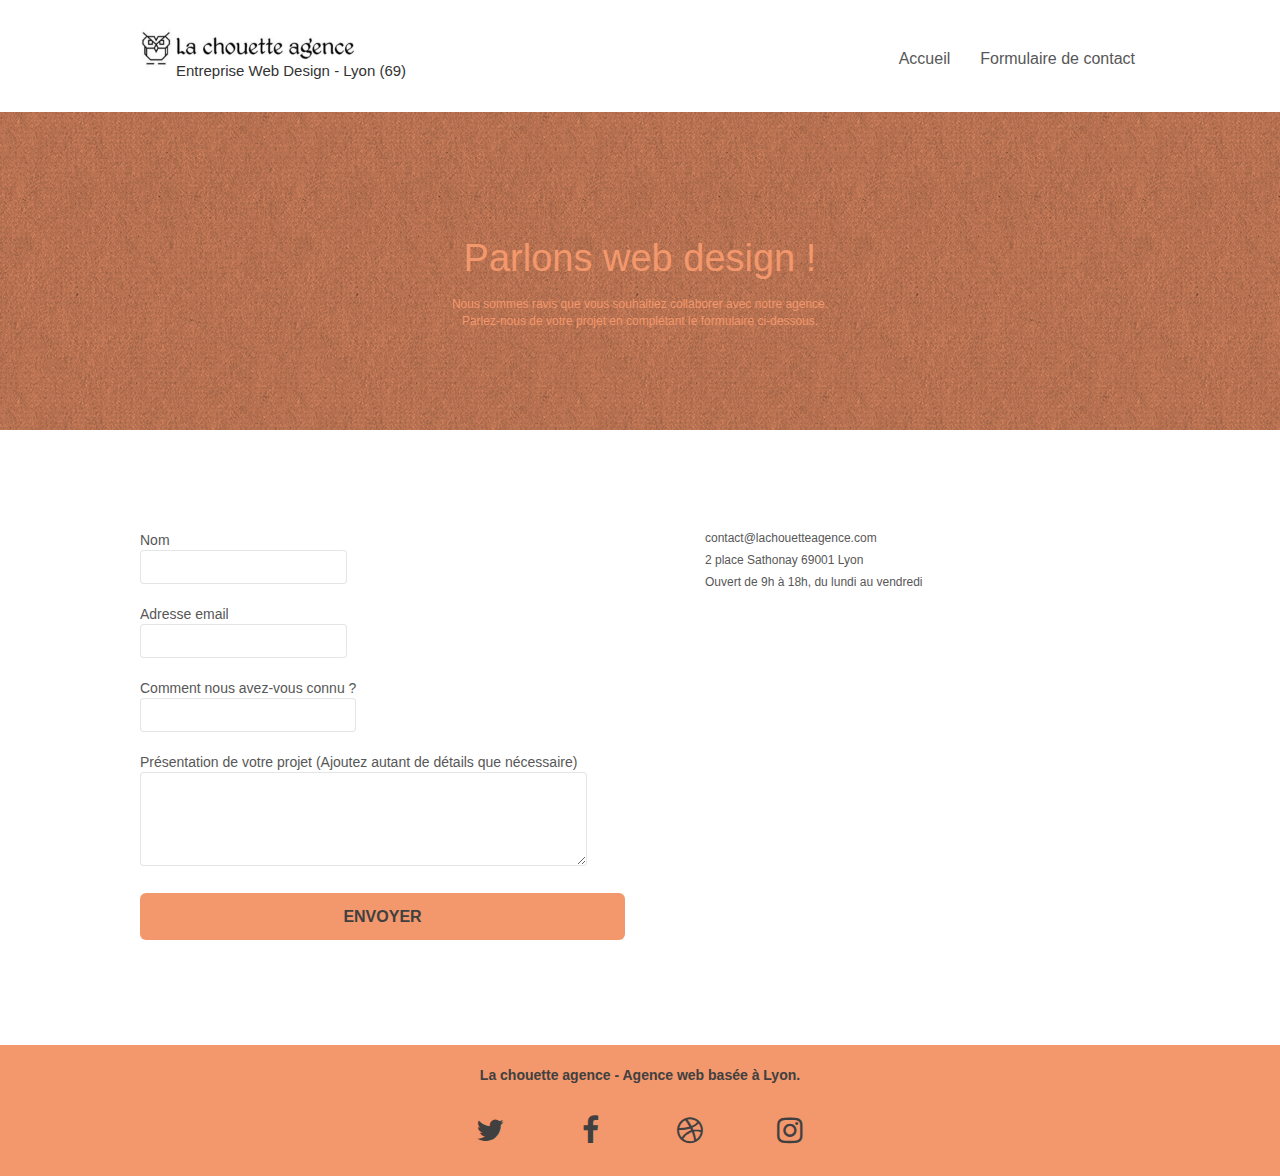
==== commit c9b5107a: "dispositions" ====
--- a/formulaire_de_contact.html
+++ b/formulaire_de_contact.html
@@ -79,22 +79,23 @@
         </section>
 
         <!-- bloc-2 formulaire-->
-        <section class="bloc bgc-white l-bloc" id="bloc-7">
+        <aside class="bloc bgc-white l-bloc" id="bloc-7">
             <div class="container bloc-lg">
                 <div class="row">
                     <div class="col-sm-6">
-                        <form id="form_1" novalidate success-msg="Your message has been sent." fail-msg="Sorry it seems that our mail server is not responding, Sorry for the inconvenience!">
+                        <form id="form_1" novalidate>
+                            <!-- success-msg="Your message has been sent." fail-msg="Sorry it seems that our mail server is not responding, Sorry for the inconvenience!" -->
                             <div class="form-group">
                                 <label>Nom
                                 <input type="text" id="name" aria-labelledby="name" class="form-control" required /></label>
                             </div>
                             <div class="form-group">
                                 <label>Adresse email
-                                <input type="email" id="email" aria-labelledby="email" class="form-control" type="email" required /></label>
+                                <input type="email" id="email" aria-labelledby="email" class="form-control"  required /></label>
                             </div>
                             <div class="form-group">
                                 <label>Comment nous avez-vous connu ?
-                                <input type="text" class="form-control" type="email" required id="input_504" aria-labelledby="input_504" /></label>
+                                <input type="text" class="form-control" required id="input_504" aria-labelledby="input_504" /></label>
                             </div>
                             <div class="form-group">
                                 <label>Présentation de votre projet (Ajoutez autant de détails que nécessaire)
@@ -110,7 +111,7 @@
                     </div>
                 </div>
             </div>
-        </section>
+        </aside>
 
         <!-- ScrollToTop Button -->
         <div>
--- a/style.css
+++ b/style.css
@@ -852,13 +852,13 @@
     }
 }
 
-@media only screen and (min-device-width: 768px) and (max-device-width: 1024px) and (orientation: landscape) {
+@media only screen and (min-width: 768px) and (max-width: 1024px) and (orientation: landscape) {
     .b-parallax {
         background-attachment: scroll;
     }
 }
 
-@media only screen and (min-device-width: 1024px) and (max-device-width: 1366px) and (-webkit-min-device-pixel-ratio: 1.5) {
+@media only screen and (min-width: 1024px) and (max-width: 1366px) and (-webkit-min-device-pixel-ratio: 1.5) {
     .b-parallax {
         background-attachment: scroll;
     }
@@ -877,8 +877,8 @@
         position: relative;
     }
     .bloc {
-        padding-left: constant(safe-area-inset-left);
-        padding-right: constant(safe-area-inset-right);
+        padding-left: 20px;
+        padding-right: 20px;
     }
     .bloc-group,
     .bloc-group .bloc {
@@ -888,8 +888,8 @@
     .bloc-fill-screen .fill-bloc-top-edge,
     .bloc-fill-screen .fill-bloc-bottom-edge {
         padding: 0 20px;
-        padding-left: constant(safe-area-inset-left);
-        padding-right: constant(safe-area-inset-right);
+        padding-left: 20px;
+        padding-right: 20px;
     }
 }
 
@@ -1015,7 +1015,7 @@
         margin-top: 30px;
     }
     form {
-        padding: 5px;
+        padding: 20px;
     }
     .close-lightbox {
         display: inline-block;
@@ -1059,6 +1059,10 @@
     line-height: 0;
 }
 
+.navbar-header {
+    margin-bottom: 20px;
+}
+
 .presentation_title--margin {
     margin: 20px 0;
 }
@@ -1085,8 +1089,13 @@
     max-width: 550px;
 }
 
+.services_img--size {
+    width: 90%;
+    max-width: 550px;
+}
+
 .cta_h2--margin {
-    margin: 0;
+    margin: 0 20px;
     font-weight: bold;
 }
 
@@ -1101,11 +1110,7 @@
 }
 
 #footer_social--margin {
-    margin-bottom: 20px;
-}
-
-.footer_ul--margin {
-    margin-top: 10px;
+    margin-bottom: 10px;
 }
 
 .formulaire_p--marginbottom {
@@ -1117,7 +1122,21 @@
     padding: 10px;
 }
 
+.footer_bloc--marginleft {
+    margin-left: 20px;
+}
+
+.footer_list--marginleft {
+    margin-left: 20px;
+}
+
 footer li>a {
     color: #404040!important;
     padding: 20px;
+}
+
+@media (max-width: 359px) {
+    header h1 {
+        font-size: 12px;
+    }
 }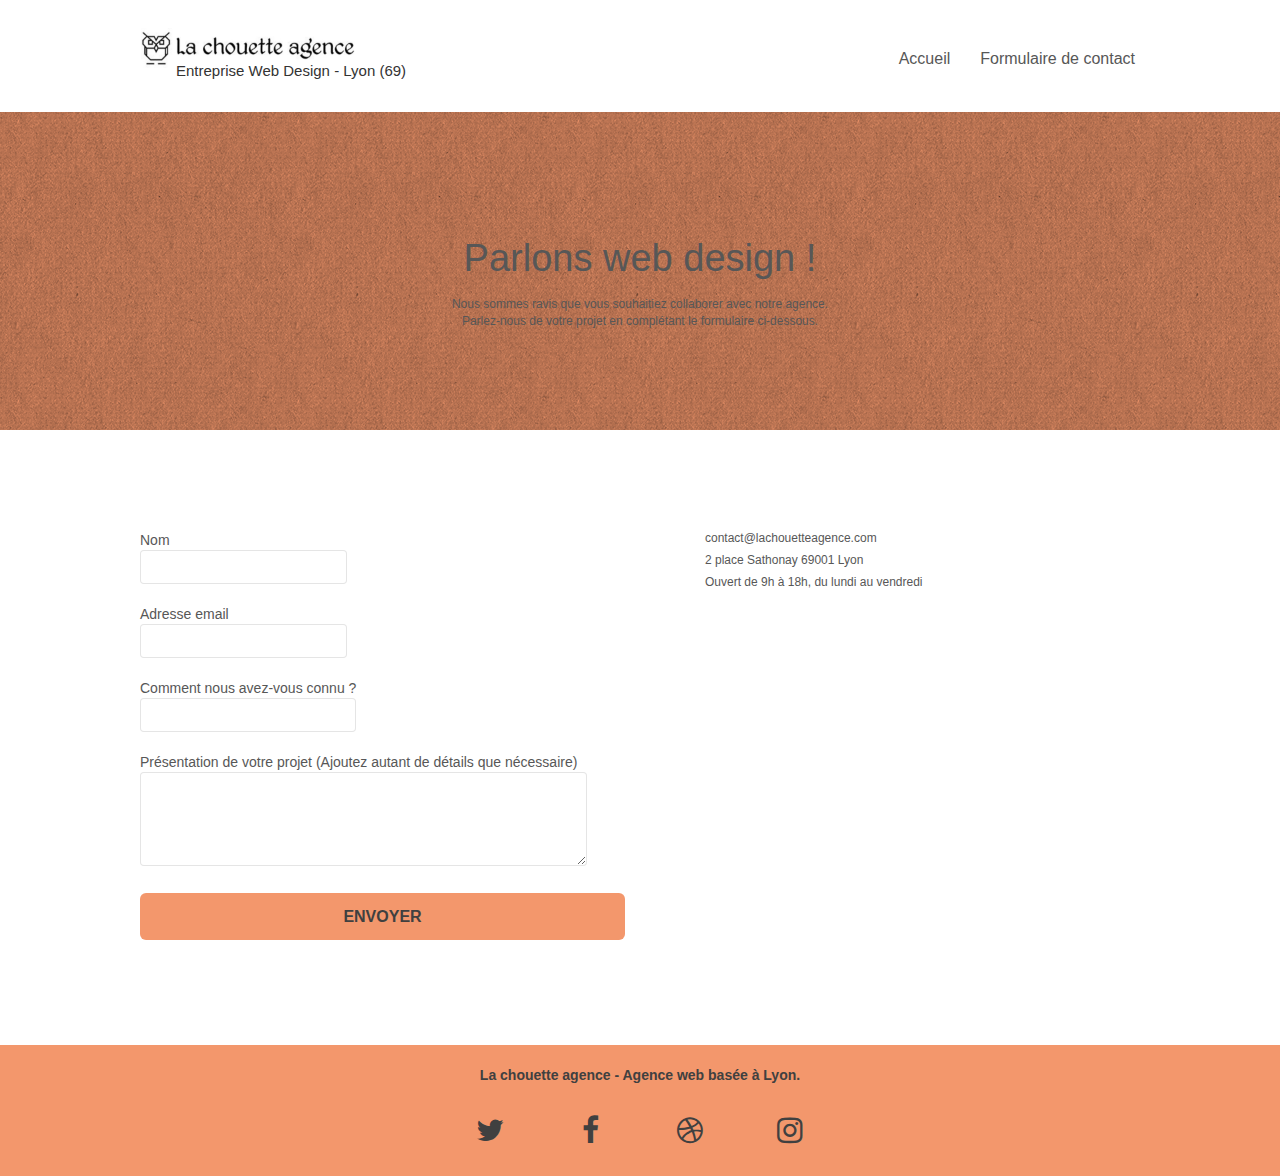
==== commit 7c3fa013: "finalisation" ====
--- a/formulaire_de_contact.html
+++ b/formulaire_de_contact.html
@@ -17,11 +17,11 @@
     <link rel="stylesheet" type="text/css" href="./css/font-awesome.css">
     <link rel="stylesheet" type="text/css" href="./css/et-line.css">
 
-    <script src="./js/jquery-2.1.0.js"></script>
-    <script src="./js/bootstrap.js"></script>
-    <script src="./js/blocs.js"></script>
-    <script src="./js/jqBootstrapValidation.js"></script>
-    <script src="./js/formHandler.js"></script>
+    <script src="./js/jquery-2.1.0.js" defer></script>
+    <script src="./js/bootstrap.js" defer></script>
+    <script src="./js/blocs.js" defer></script>
+    <script src="./js/jqBootstrapValidation.js" defer></script>
+    <script src="./js/formHandler.js" defer></script>
 </head>
 
 <body>
@@ -64,13 +64,13 @@
             <div class="container bloc-lg">
                 <div class="row">
                     <div class="col-sm-12">
-                        <h2 class="text-center hero-bloc-text tc-white">
+                        <h2 class="text-center hero-bloc-text tc-grey">
                             Parlons web design !
                         </h2>
-                        <p class="text-center mg-lg tc-white tight-width-whitespace">
+                        <p class="text-center mg-lg tc-grey tight-width-whitespace">
                             Nous sommes ravis que vous souhaitiez collaborer avec notre agence.
                         </p>
-                        <p class="text-center mg-lg tc-white tight-width-whitespace">
+                        <p class="text-center mg-lg tc-grey tight-width-whitespace">
                             Parlez-nous de votre projet en complétant le formulaire ci-dessous.
                         </p>
                     </div>
--- a/style.css
+++ b/style.css
@@ -779,7 +779,7 @@
 }
 
 .tc-white {
-    color: #F3976C!important;
+    color: #f0c4af!important;
 }
 
 .btn-atomic-tangerine {
@@ -1124,6 +1124,7 @@
 
 .footer_bloc--marginleft {
     margin-left: 20px;
+    width: 30%;
 }
 
 .footer_list--marginleft {
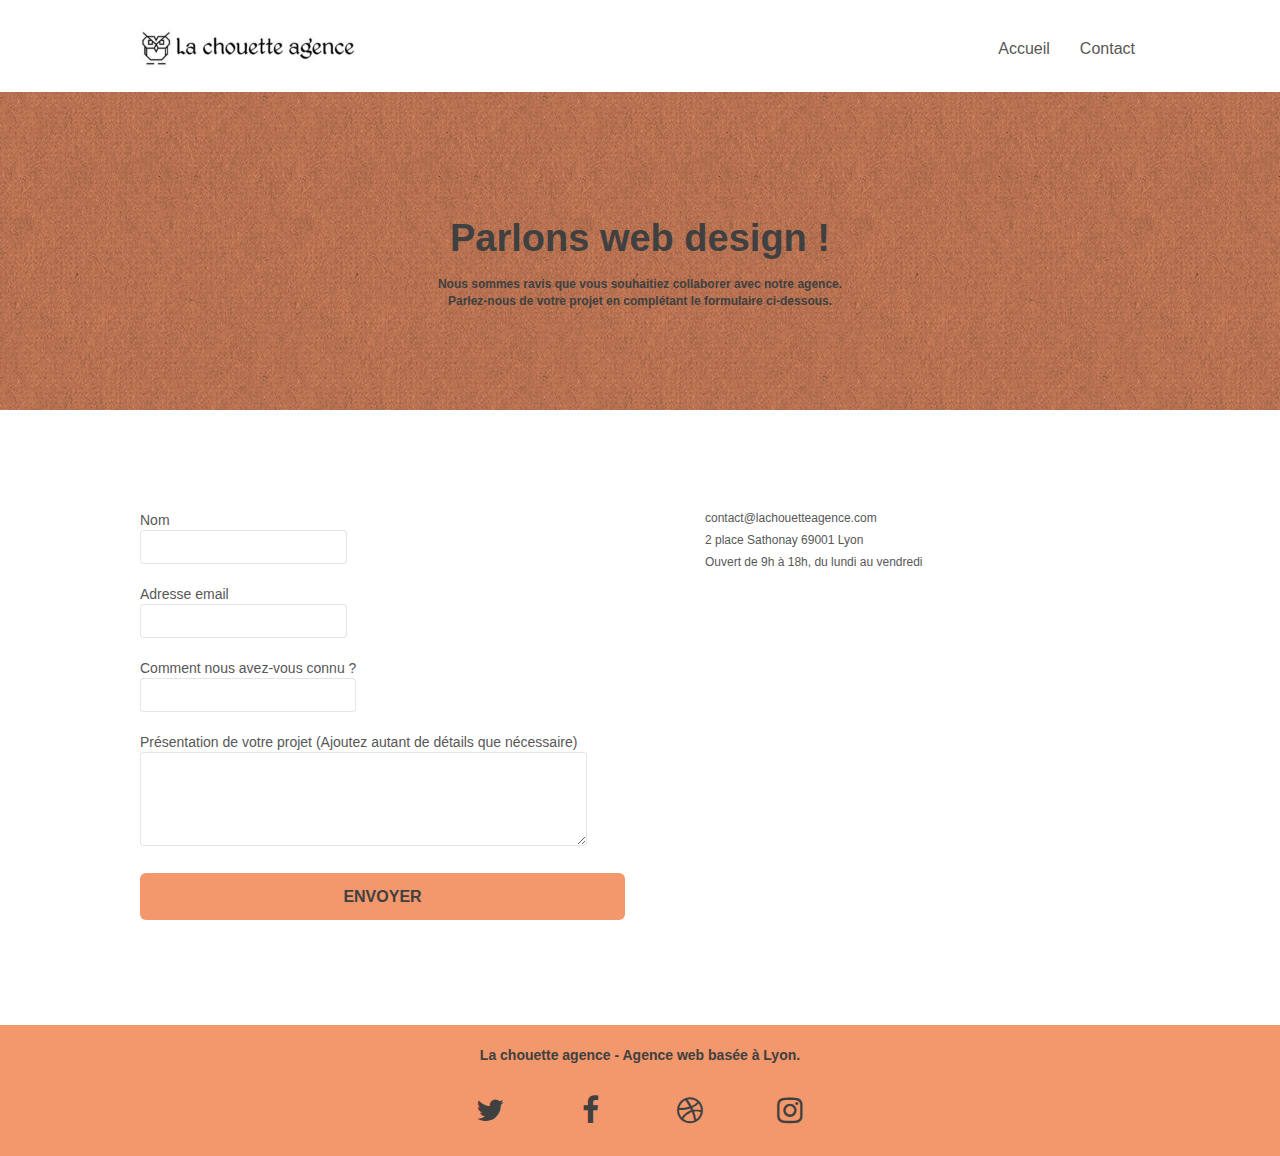
==== commit 284d8072: "finalisation" ====
--- a/formulaire_de_contact.html
+++ b/formulaire_de_contact.html
@@ -32,26 +32,23 @@
             <div class="container bloc-sm">
                 <nav class="navbar row">
                     <div class="navbar-header">
-                        <div class="h1--position">
-                            <a class="navbar-brand" href="index.html">
-                                <img src="img/la-chouette-agence.jpg" alt="logo la chouette agence" height="40" />
-                            </a>
-                            <h1>Entreprise Web Design - Lyon (69)</h1>
-                        </div>
-                    </div>
-                    <button id="nav-toggle" type="button" class="ui-navbar-toggle navbar-toggle" data-toggle="collapse" data-target=".navbar-1">
+                        <a class="navbar-brand" href="index.html">
+                            <img src="img/la-chouette-agence.jpg" alt="logo la chouette agence" height="40" />
+                        </a>
+                        <button id="nav-toggle" type="button" class="ui-navbar-toggle navbar-toggle" data-toggle="collapse" data-target=".navbar-1">
 					    <span class="sr-only">Toggle navigation</span>
 					    <span class="icon-bar"></span>
 					    <span class="icon-bar"></span>
 					    <span class="icon-bar"></span>
 				    </button>
+                    </div>
                     <div class="collapse navbar-collapse navbar-1 special-dropdown-nav">
                         <ul class="site-navigation nav navbar-nav">
                             <li>
                                 <a href="index.html">Accueil</a>
                             </li>
                             <li>
-                                <a href="formulaire_de_contact.html">Formulaire de contact</a>
+                                <a href="formulaire_de_contact.html">Contact</a>
                             </li>
                         </ul>
                     </div>
--- a/style.css
+++ b/style.css
@@ -284,7 +284,7 @@
 }
 
 #bloc-1-hero h1 {
-    font-size: 32px;
+    font-size: 26px;
 }
 
 .navbar {
@@ -779,7 +779,7 @@
 }
 
 .tc-white {
-    color: #f0c4af!important;
+    color: #F3976C!important;
 }
 
 .btn-atomic-tangerine {
@@ -1048,27 +1048,37 @@
 
 /*ajouts fcx*/
 
-.h1--position {
-    display: flex;
-    flex-direction: column;
-}
-
-header h1 {
-    margin: 0 50px;
-    font-size: 15px;
-    line-height: 0;
-}
-
-.navbar-header {
-    margin-bottom: 20px;
-}
-
-.presentation_title--margin {
+.presentation_h1--margin {
     margin: 20px 0;
+    font-size: 30px
 }
 
 #presentation_a--fontweight {
     font-weight: bold;
+}
+
+#services_p-img1--font {
+    font-size: 20px;
+    width: 80%;
+    margin: 0 auto;
+    text-align: center;
+}
+
+#services_p-img2--font {
+    font-size: 18px;
+    font-style: italic;
+    color: #332c2c!important;
+    width: 70%;
+    margin: 0 auto;
+    text-align: center;
+}
+
+#services_p-signature--font {
+    font-size: 14px;
+    width: 70%;
+    margin: 0 auto;
+    text-align: center;
+    margin-top: 10px;
 }
 
 #what-i-do_p1--parameters {
@@ -1082,6 +1092,13 @@
 #what-i-do_a--parameters {
     text-align: center;
     font-size: 12px;
+}
+
+#portfolio_h2--font {
+    font-size: 26px;
+    width: 50%;
+    margin: 0 auto;
+    text-align: center;
 }
 
 .img--size {
@@ -1136,8 +1153,16 @@
     padding: 20px;
 }
 
-@media (max-width: 359px) {
-    header h1 {
-        font-size: 12px;
+.tc-grey {
+    color: #404040!important;
+    font-weight: bold;
+}
+
+@media (max-width: 767px) {
+    #services_p-img1--font,
+    #services_p-img2--font,
+    #portfolio_h2--font,
+    #services_p-signature--font {
+        width: 90%;
     }
 }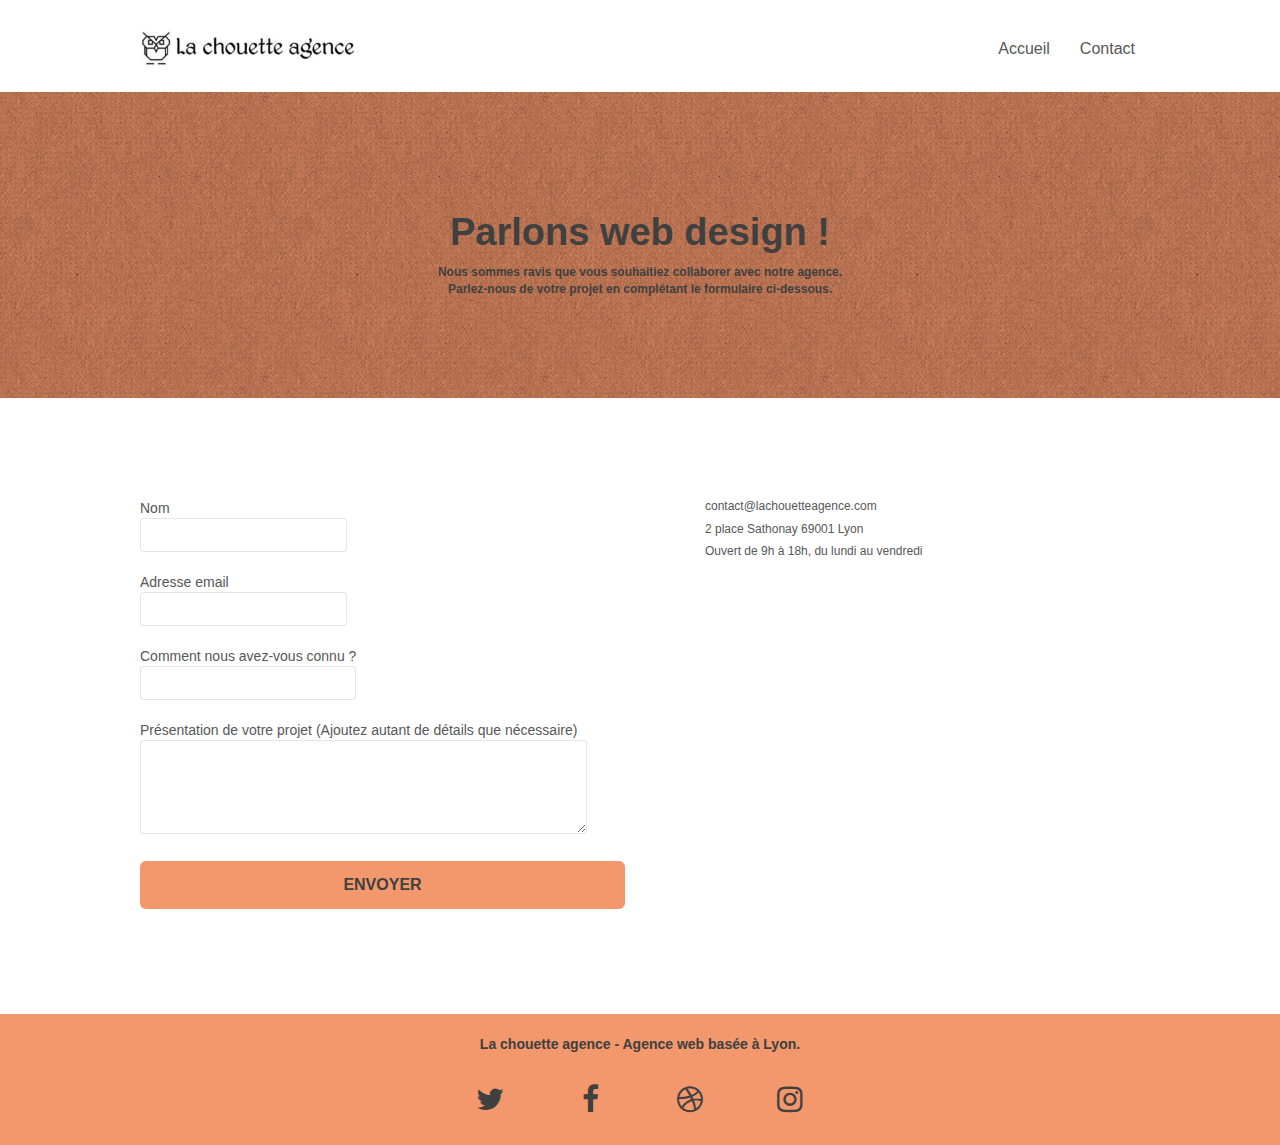
==== commit ebb1e920: "correction hx formulaire" ====
--- a/formulaire_de_contact.html
+++ b/formulaire_de_contact.html
@@ -61,9 +61,9 @@
             <div class="container bloc-lg">
                 <div class="row">
                     <div class="col-sm-12">
-                        <h2 class="text-center hero-bloc-text tc-grey">
+                        <h1 class="text-center hero-bloc-text tc-grey">
                             Parlons web design !
-                        </h2>
+                        </h1>
                         <p class="text-center mg-lg tc-grey tight-width-whitespace">
                             Nous sommes ravis que vous souhaitiez collaborer avec notre agence.
                         </p>
